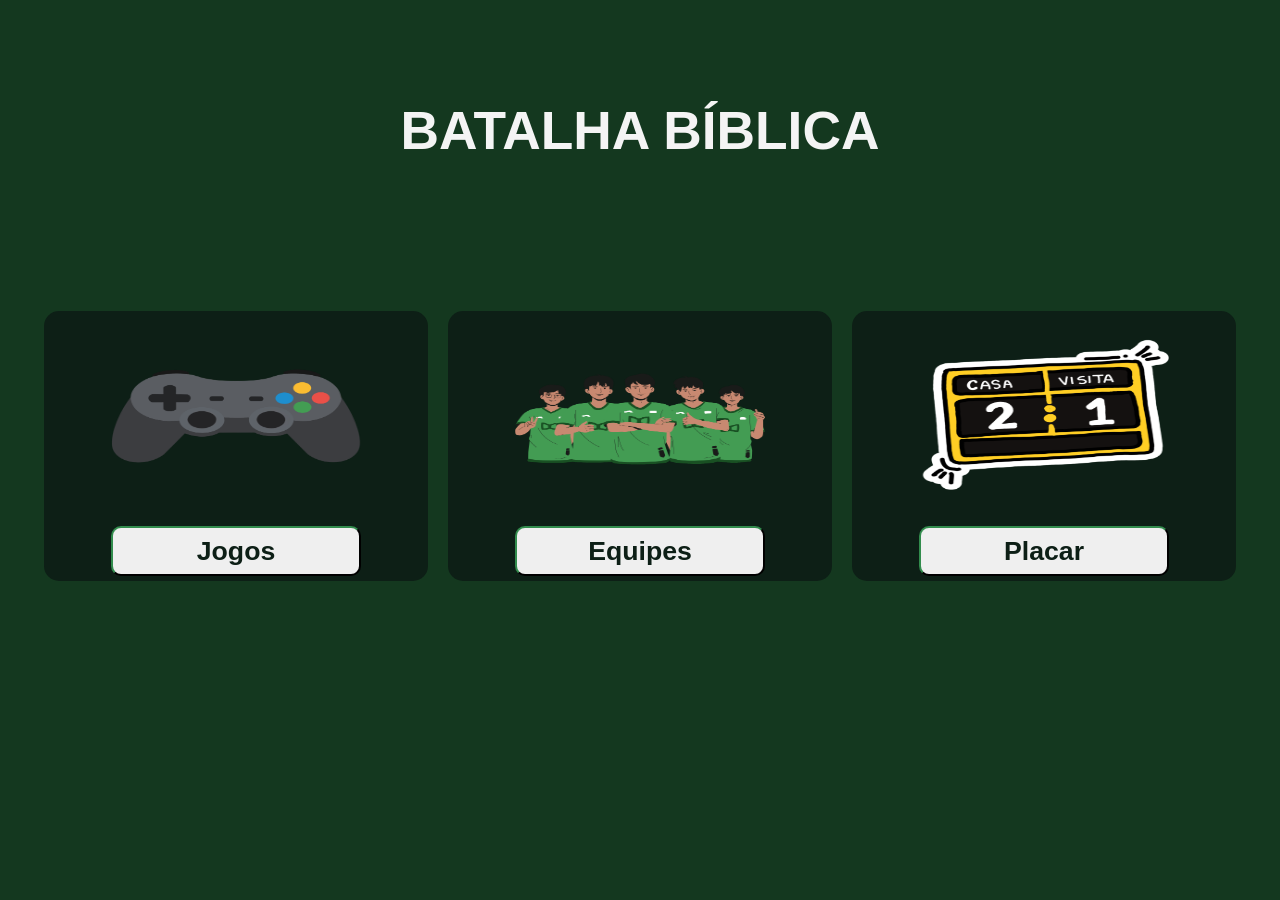
==== index.html @ 0aff65d1 "Add files via upload" ====
<!DOCTYPE html>
<html lang="en">
<head>
    <meta charset="UTF-8">
    <meta name="viewport" content="width=device-width, initial-scale=1.0">
    <title>Document</title>
    <link rel="stylesheet" href="css/style-index.css">
</head>
<body>
        
    <h1>Batalha Bíblica</h1>


    <main>

        <section class="img-botao" id="jogar">
            <!-- Cronômetro, palavra e botões -->
             <img src="imagem/jogar.png" alt="">
            <a href="html/guia-jogos.html">
                <button>Jogos</button>
            </a>
        </section>

        <section class="img-botao" id="times">
            <!-- Cadastro dos times -->
             <img src="imagem/equipes.png" alt="">
            <a href="#">
                <button id="btnTimes">Equipes</button>
            </a>
        </section>

        <section class="img-botao" id="placar">
            <!-- Tabela de pontuação -->
             <img src="imagem/placar.png" alt="">
             <a href="#">
                <button id="btnPlacar">Placar</button>
             </a>
        </section>

    </main>
</body>
</html>
---- css/style-index.css ----
*{
    margin: 0;
}
body {
    font-family: Arial, sans-serif;
    background: #14381F;
    justify-content: center;
    align-items: center;
}

h1{
    color: #f4f4f4;
    display: flex;
    justify-content: center;
    align-items: center;
    margin-top: 100px;
    font-size: 40pt;
    font-weight: 900;
    text-transform: uppercase;
}
main{

    display: flex;
    justify-content: center;
    align-items: center;
    margin-top: 150px;
    gap: 20px;
}

.img-botao{
    background-color: #0D1F16;
    border-radius: 15px 15px 15px 15px;
    display: grid;
    align-items: center;
    justify-content: center; 
    margin:0%;
    width: 30vw;
    height: 30vh;
}

.img-botao img {
    width: 250px;
    height: 200px;
    display: flex;
    align-items: center; 
    justify-content: center;
    
}

.botoes {
    display: flex;
    gap: 20px;
    height: 10vh;
    width: 80vw;
    justify-content: center;
    align-items: center;
}

button{
    width: 250px;
    height: 50px;
    border-radius: 10px;
    color: #0D1F16;
    border-color: #14381F;
    font-weight: bold;
    font-size: 20pt;
}

button:hover{
    background-color: #053514;
    color: #f4f4f4;
    border-color: #f4f4f4;
}
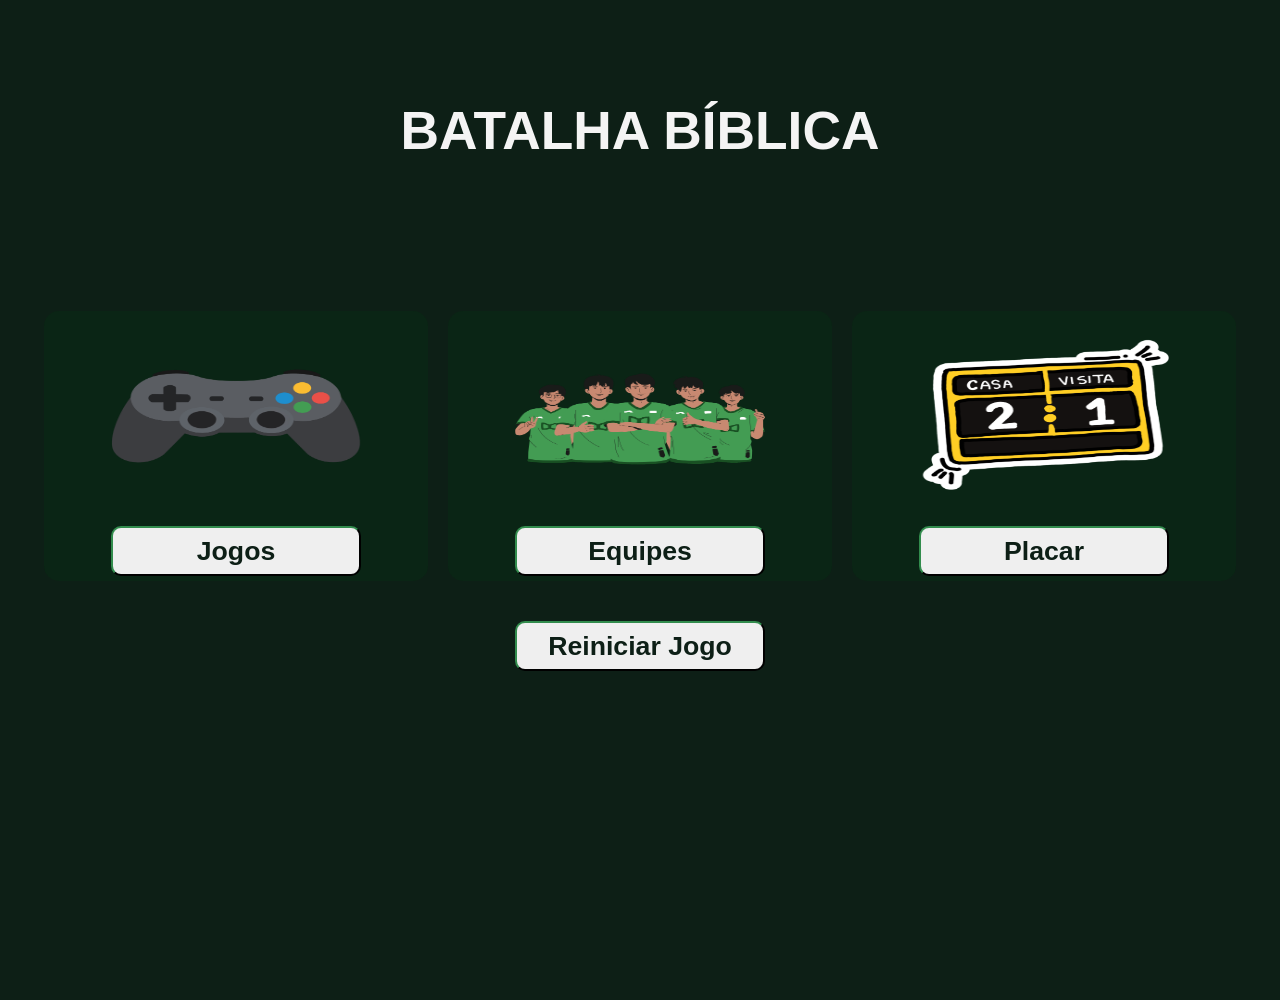
==== commit 77c9abde: "feat: Nova funcionalidade para reiniciar jogo" ====
--- a/index.html
+++ b/index.html
@@ -1,42 +1,43 @@
 <!DOCTYPE html>
-<html lang="en">
+<html lang="pt-br">
 <head>
     <meta charset="UTF-8">
     <meta name="viewport" content="width=device-width, initial-scale=1.0">
-    <title>Document</title>
+    <title>Batalha Bíblica GT</title>
     <link rel="stylesheet" href="css/style-index.css">
 </head>
-<body>
-        
+<body class="fundo">
     <h1>Batalha Bíblica</h1>
 
-
-    <main>
-
+    <main >
+        <!--Sessão que vai para o guia com os jogos/brincadeiras-->
         <section class="img-botao" id="jogar">
-            <!-- Cronômetro, palavra e botões -->
-             <img src="imagem/jogar.png" alt="">
+            <img src="imagem/jogar.png" alt="">
             <a href="html/guia-jogos.html">
                 <button>Jogos</button>
             </a>
         </section>
 
+        <!--Sessão que vai para o gerenciamento das equipes-->
         <section class="img-botao" id="times">
-            <!-- Cadastro dos times -->
-             <img src="imagem/equipes.png" alt="">
+            <img src="imagem/equipes.png" alt="">
             <a href="#">
                 <button id="btnTimes">Equipes</button>
             </a>
         </section>
 
+        <!--Sessão que vai para o gerenciamento do placar-->
         <section class="img-botao" id="placar">
-            <!-- Tabela de pontuação -->
-             <img src="imagem/placar.png" alt="">
-             <a href="#">
+            <img src="imagem/placar.png" alt="">
+            <a href="html/placar.html">
                 <button id="btnPlacar">Placar</button>
-             </a>
+            </a>
         </section>
 
     </main>
+
+    <button class="reiniciar" onclick="reiniciarJogo()">Reiniciar Jogo</button>
+    
+    <script src="js/estadoJogo.js"></script>
 </body>
 </html>
--- a/css/style-index.css
+++ b/css/style-index.css
@@ -1,11 +1,15 @@
 *{
     margin: 0;
 }
+
 body {
+    margin: 0;
+    height: 100vh;
     font-family: Arial, sans-serif;
-    background: #14381F;
     justify-content: center;
     align-items: center;
+    background-color: #0D1F16;
+    overflow: hidden;
 }
 
 h1{
@@ -28,7 +32,7 @@
 }
 
 .img-botao{
-    background-color: #0D1F16;
+    background-color: #0535144b;
     border-radius: 15px 15px 15px 15px;
     display: grid;
     align-items: center;
@@ -70,4 +74,9 @@
     background-color: #053514;
     color: #f4f4f4;
     border-color: #f4f4f4;
+}
+
+.reiniciar{
+    display: block;
+    margin: 40px auto 0;
 }
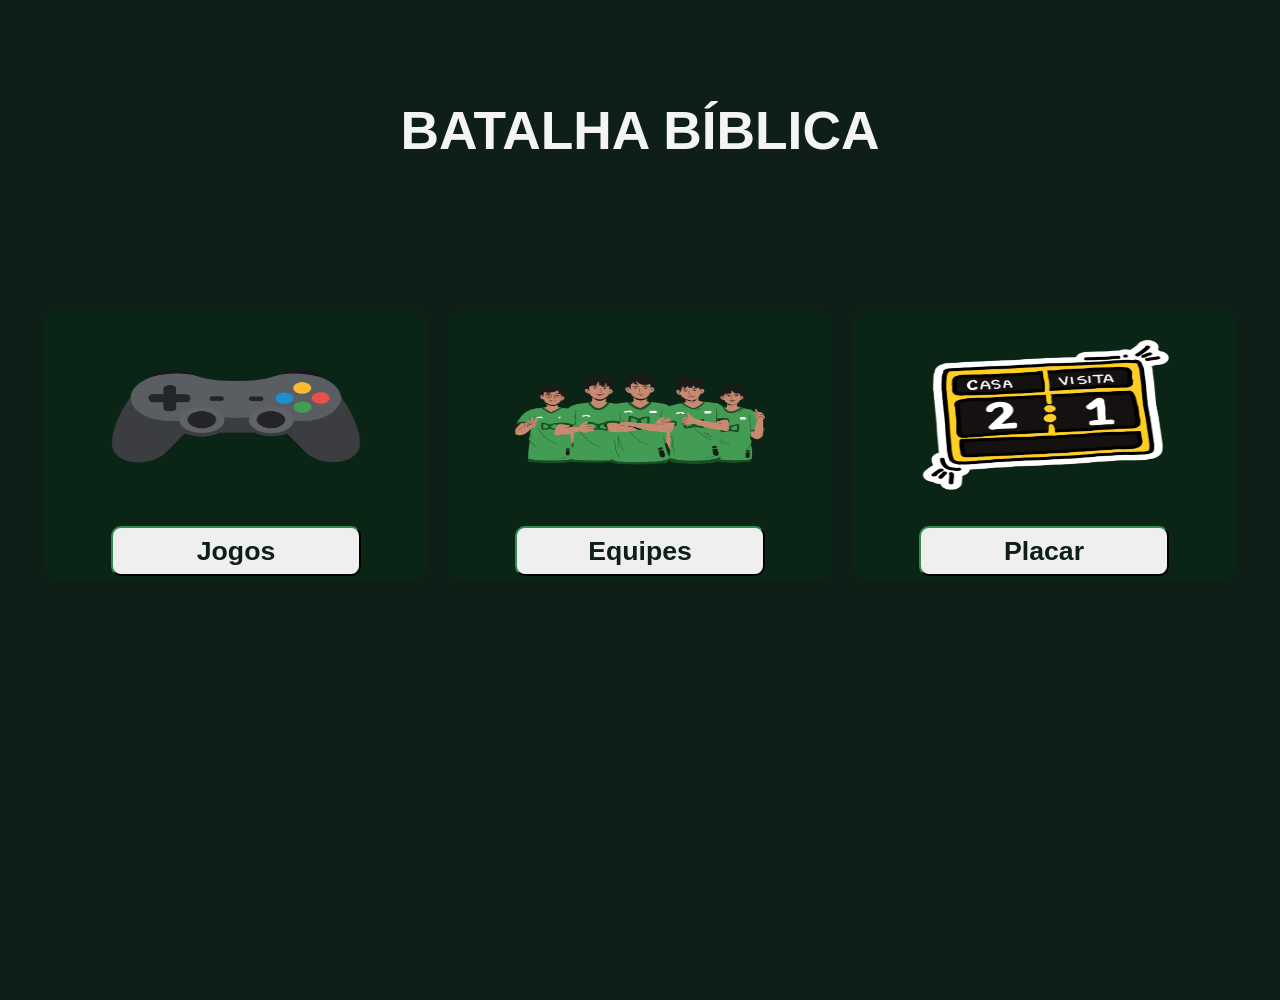
==== commit dd6b449b: "Add files via upload" ====
--- a/index.html
+++ b/index.html
@@ -35,8 +35,6 @@
         </section>
 
     </main>
-
-    <button class="reiniciar" onclick="reiniciarJogo()">Reiniciar Jogo</button>
     
     <script src="js/estadoJogo.js"></script>
 </body>
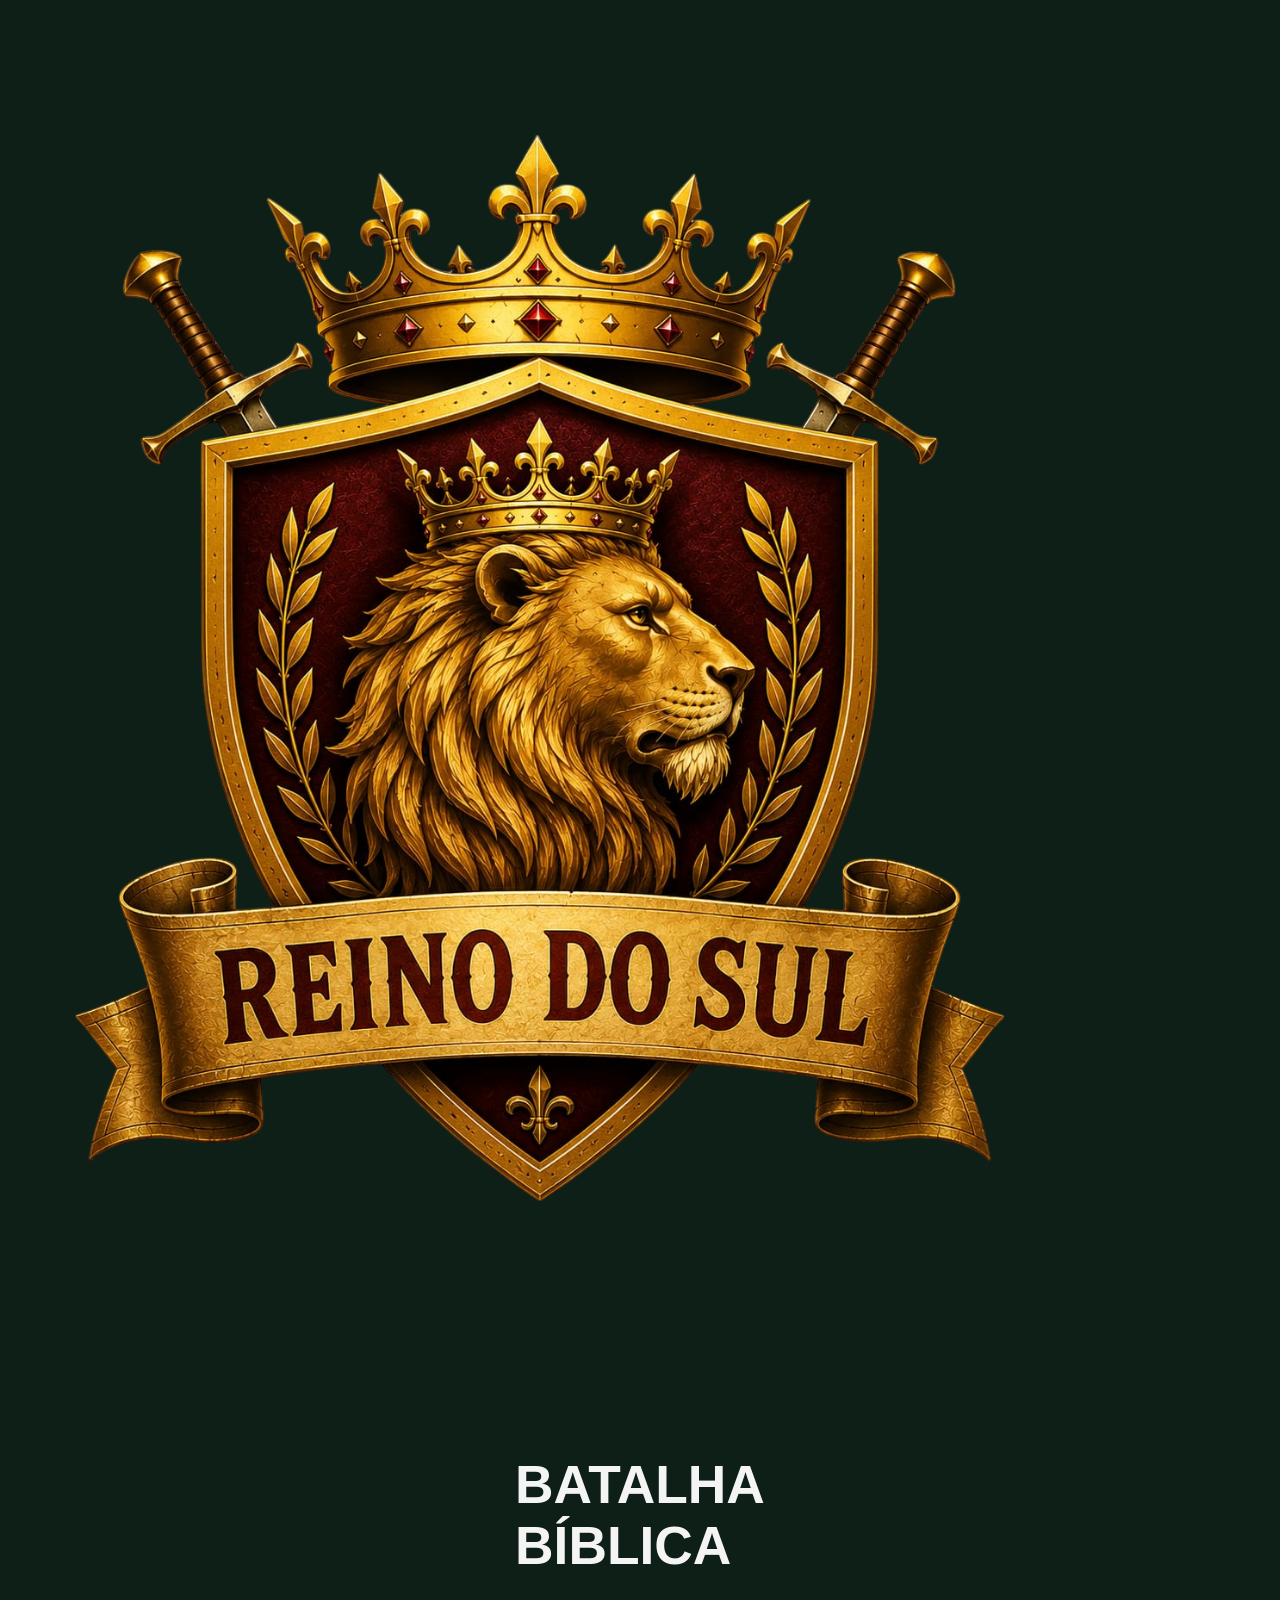
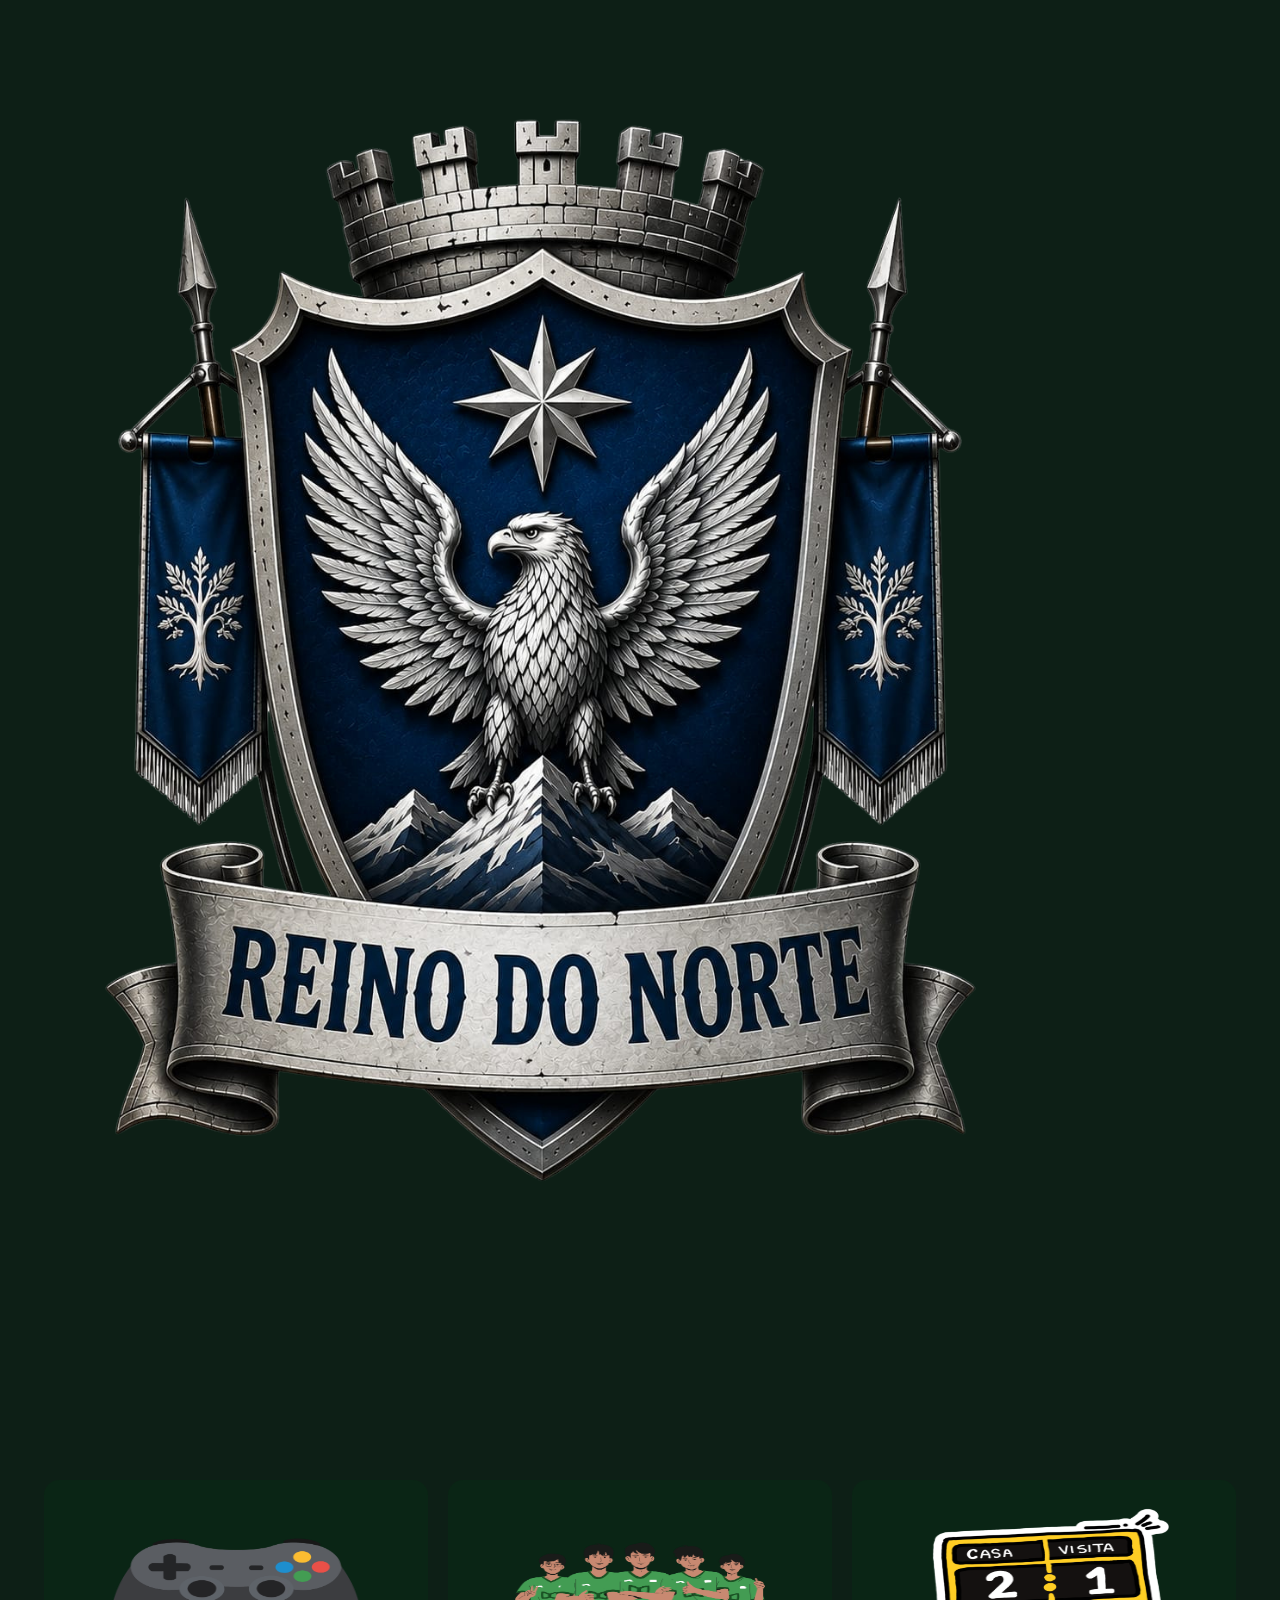
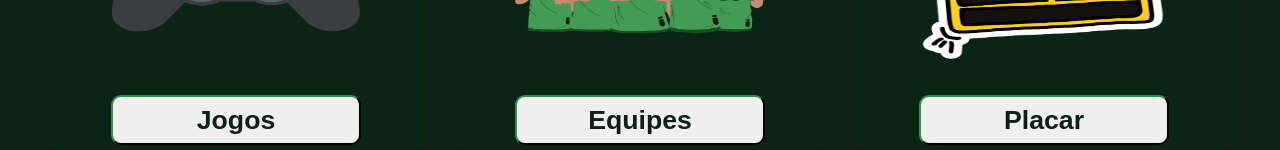
==== commit 6821a500: "Add files via upload" ====
--- a/index.html
+++ b/index.html
@@ -5,9 +5,19 @@
     <meta name="viewport" content="width=device-width, initial-scale=1.0">
     <title>Batalha Bíblica GT</title>
     <link rel="stylesheet" href="css/style-index.css">
+
+    <link rel="preconnect" href="https://fonts.googleapis.com">
+    <link rel="preconnect" href="https://fonts.googleapis.com">
+    <link rel="preconnect" href="https://fonts.gstatic.com" crossorigin>
+    <link href="https://fonts.googleapis.com/css2?family=Fontdiner+Swanky&family=Geist+Pixel&family=Roboto:ital,wght@0,100..900;1,100..900&display=swap" rel="stylesheet">
+
 </head>
 <body class="fundo">
-    <h1>Batalha Bíblica</h1>
+    <div class="principal">
+        <img src="imagem/reino-sul.png" alt="">
+        <h1>Batalha<br>Bíblica</h1>
+        <img src="imagem/reino-norte.png" alt="">
+    </div>
 
     <main >
         <!--Sessão que vai para o guia com os jogos/brincadeiras-->
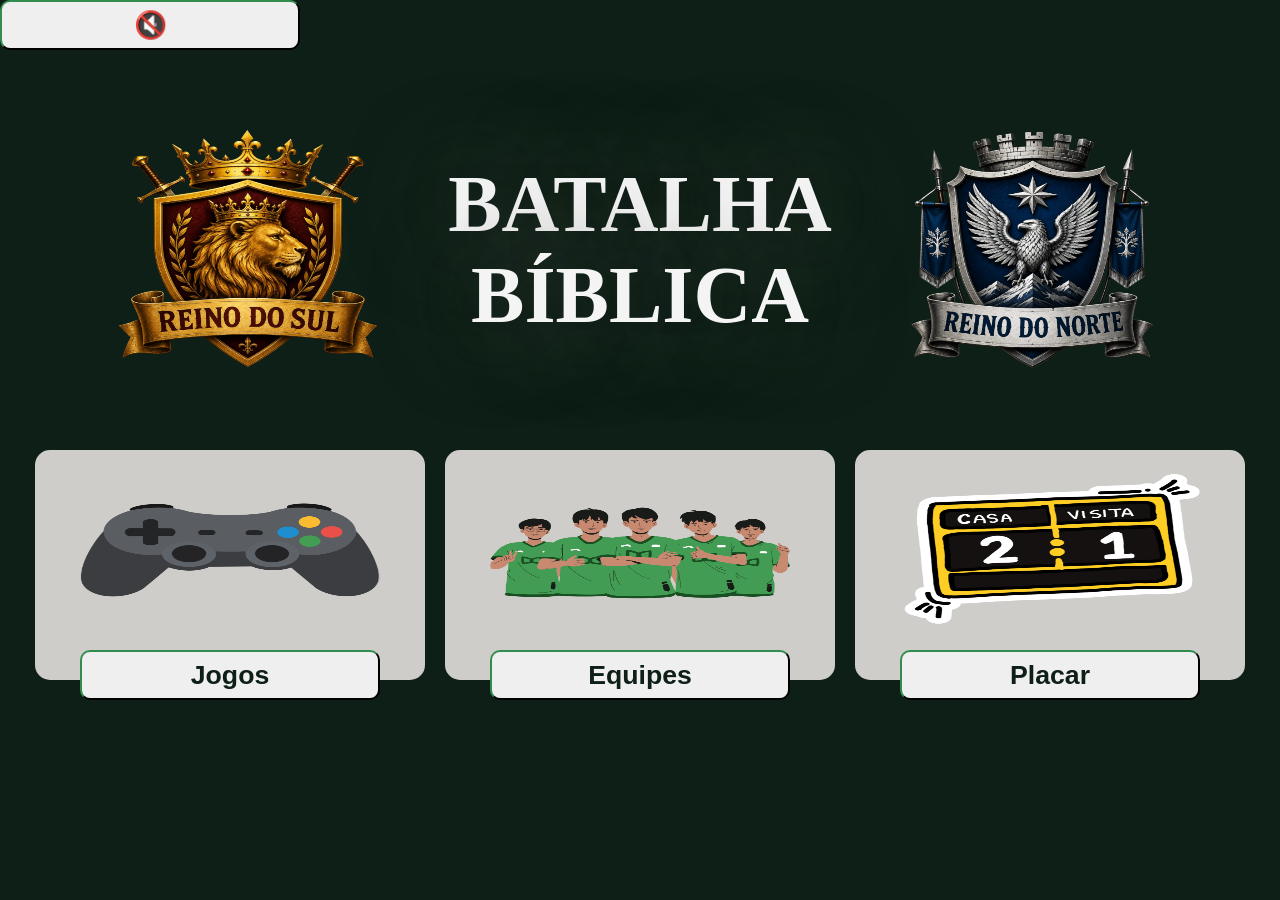
==== commit 4521a106: "feat: add sons" ====
--- a/index.html
+++ b/index.html
@@ -13,6 +13,7 @@
 
 </head>
 <body class="fundo">
+    <button id="btnMusica">🔇</button>
     <div class="principal">
         <img src="imagem/reino-sul.png" alt="">
         <h1>Batalha<br>Bíblica</h1>
@@ -47,5 +48,6 @@
     </main>
     
     <script src="js/estadoJogo.js"></script>
+    <script src="js/index.js"></script>
 </body>
 </html>
--- a/css/style-index.css
+++ b/css/style-index.css
@@ -5,45 +5,59 @@
 body {
     margin: 0;
     height: 100vh;
-    font-family: Arial, sans-serif;
+    font-family:"Fontdiner Swanky", serif;
     justify-content: center;
     align-items: center;
     background-color: #0D1F16;
     overflow: hidden;
 }
 
-h1{
-    color: #f4f4f4;
+
+.principal{
+    margin-top: 50px;
     display: flex;
     justify-content: center;
     align-items: center;
-    margin-top: 100px;
-    font-size: 40pt;
+    gap: 50px;
+}
+
+.principal img{
+    height: 300px;
+    width: 300px;
+    justify-content: center;
+    align-items: center;
+}
+
+
+h1{
+    color: #f4f4f4;
+    font-size: 60pt;
     font-weight: 900;
+    text-align: center;
     text-transform: uppercase;
+    text-shadow: 0px 0px 100px #4b4a49;
 }
+
 main{
-
     display: flex;
     justify-content: center;
     align-items: center;
-    margin-top: 150px;
+    margin-top: 50px;
     gap: 20px;
 }
 
 .img-botao{
-    background-color: #0535144b;
+    background-color: #cfcdca;
     border-radius: 15px 15px 15px 15px;
     display: grid;
     align-items: center;
     justify-content: center; 
-    margin:0%;
-    width: 30vw;
-    height: 30vh;
+    width: 390px;
+    height: 230px;
 }
 
 .img-botao img {
-    width: 250px;
+    width: 300px;
     height: 200px;
     display: flex;
     align-items: center; 
@@ -61,7 +75,7 @@
 }
 
 button{
-    width: 250px;
+    width: 300px;
     height: 50px;
     border-radius: 10px;
     color: #0D1F16;
@@ -75,8 +89,3 @@
     color: #f4f4f4;
     border-color: #f4f4f4;
 }
-
-.reiniciar{
-    display: block;
-    margin: 40px auto 0;
-}
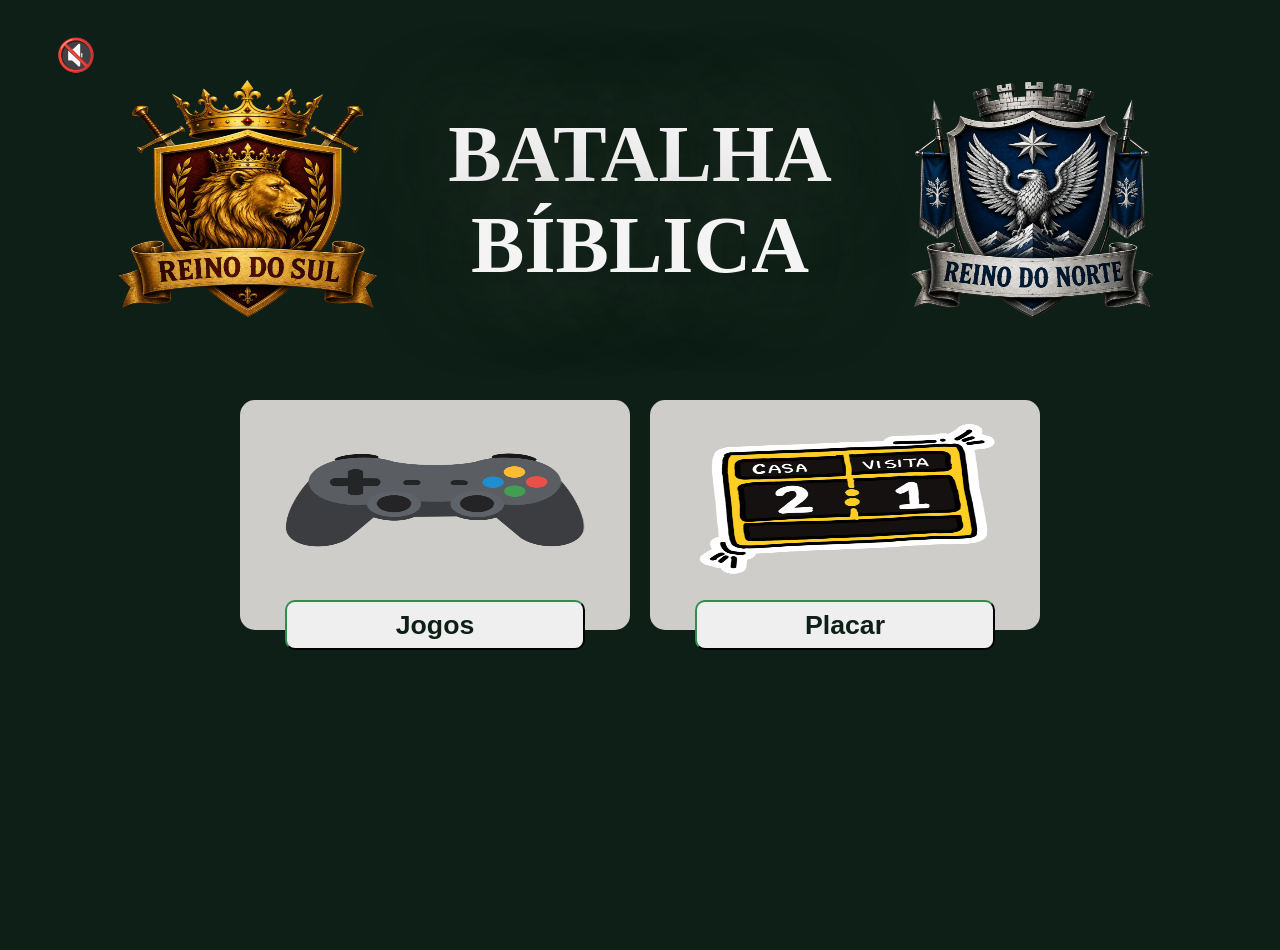
==== commit 0e5cc5f5: "Add files via upload" ====
--- a/index.html
+++ b/index.html
@@ -28,14 +28,14 @@
                 <button>Jogos</button>
             </a>
         </section>
-
-        <!--Sessão que vai para o gerenciamento das equipes-->
+<!--
+        Sessão que vai para o gerenciamento das equipes
         <section class="img-botao" id="times">
             <img src="imagem/equipes.png" alt="">
             <a href="#">
                 <button id="btnTimes">Equipes</button>
             </a>
-        </section>
+        </section>-->
 
         <!--Sessão que vai para o gerenciamento do placar-->
         <section class="img-botao" id="placar">
--- a/css/style-index.css
+++ b/css/style-index.css
@@ -26,6 +26,11 @@
     width: 300px;
     justify-content: center;
     align-items: center;
+    transition: transform 1.5s ease;
+}
+
+.principal img:hover{
+    transform: scale(1.5);
 }
 
 
@@ -54,6 +59,7 @@
     justify-content: center; 
     width: 390px;
     height: 230px;
+    transition: transform 1.2s ease;
 }
 
 .img-botao img {
@@ -62,7 +68,12 @@
     display: flex;
     align-items: center; 
     justify-content: center;
+    transition: transform 1s ease;
     
+}
+
+.img-botao img:hover{
+    transform: scale(1.3);
 }
 
 .botoes {
@@ -89,3 +100,16 @@
     color: #f4f4f4;
     border-color: #f4f4f4;
 }
+
+#btnMusica{
+    background-color: rgba(255, 255, 255, 0);
+    position: fixed;
+    top: 30px;
+    left: 50px;
+    width: 50px;
+    height: 50px;
+    border: none;
+    border-radius: 50%;
+    cursor: pointer;
+    font-size: 32px;
+}
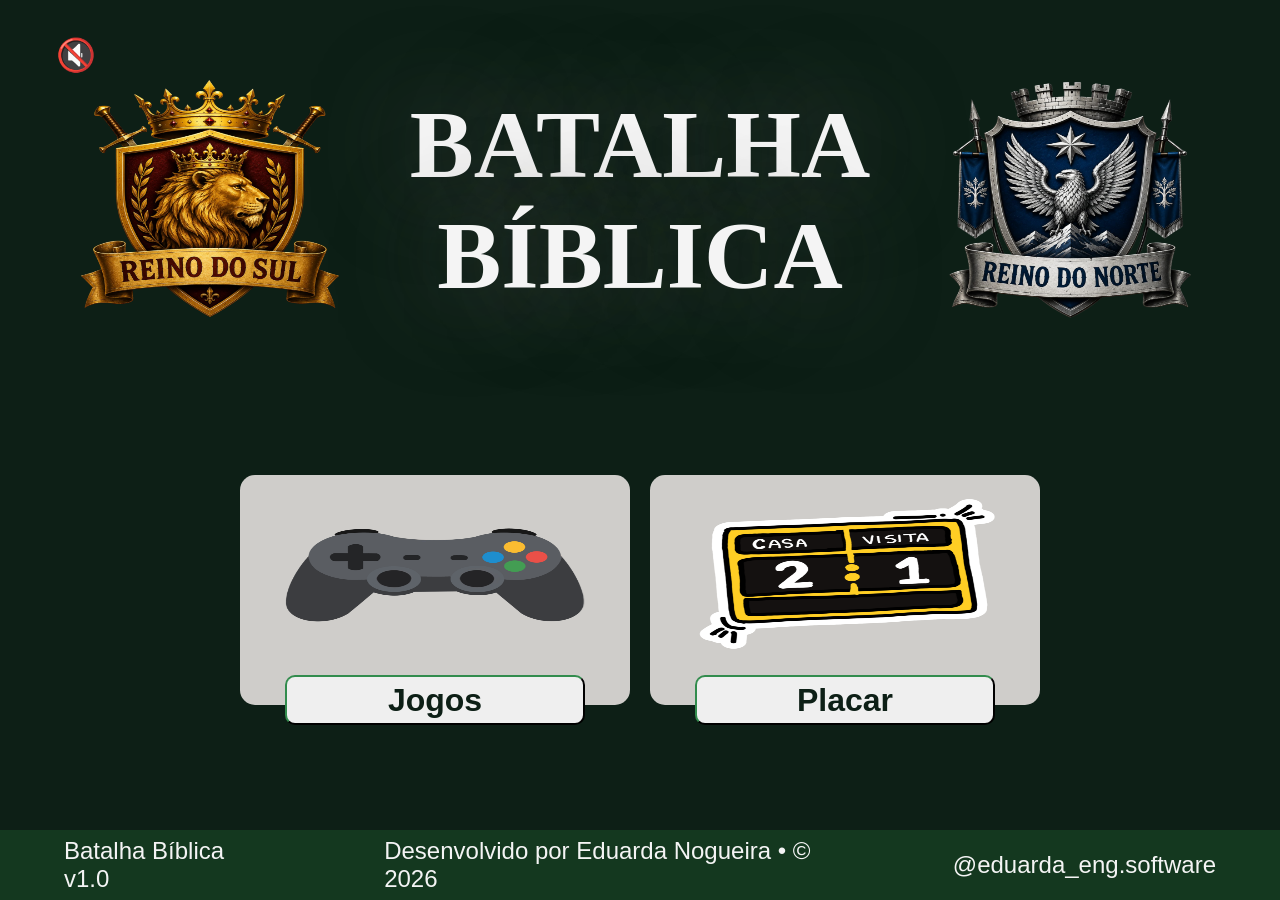
==== commit 268f8c88: "Add files via upload" ====
--- a/index.html
+++ b/index.html
@@ -46,7 +46,11 @@
         </section>
 
     </main>
-    
+    <footer>
+        <p>Batalha Bíblica v1.0</p>
+        <p>Desenvolvido por Eduarda Nogueira • © 2026</p>
+        <p>@eduarda_eng.software</p>
+    </footer>
     <script src="js/estadoJogo.js"></script>
     <script src="js/index.js"></script>
 </body>
--- a/css/style-index.css
+++ b/css/style-index.css
@@ -1,17 +1,25 @@
 *{
     margin: 0;
+    font-family:Arial, Helvetica, sans-serif;
 }
 
-body {
+html, body {
+    height: 100%;
     margin: 0;
-    height: 100vh;
-    font-family:"Fontdiner Swanky", serif;
     justify-content: center;
     align-items: center;
     background-color: #0D1F16;
     overflow: hidden;
+    flex-direction: column;
+    
 }
 
+body{
+    min-height: 100vh;
+    display: flex;
+    flex-direction: column;
+    font-size: 16px;
+}
 
 .principal{
     margin-top: 50px;
@@ -35,12 +43,18 @@
 
 
 h1{
+    font-family:"Fontdiner Swanky", serif;
     color: #f4f4f4;
-    font-size: 60pt;
+    font-size: 6em;
     font-weight: 900;
     text-align: center;
     text-transform: uppercase;
     text-shadow: 0px 0px 100px #4b4a49;
+    transition: transform 1.5s ease;
+}
+
+h1:hover{
+    transform: scale(1.3);
 }
 
 main{
@@ -49,6 +63,8 @@
     align-items: center;
     margin-top: 50px;
     gap: 20px;
+    margin-bottom: 50px;
+    flex: 1;
 }
 
 .img-botao{
@@ -73,7 +89,7 @@
 }
 
 .img-botao img:hover{
-    transform: scale(1.3);
+    transform: scale(1.1);
 }
 
 .botoes {
@@ -92,7 +108,7 @@
     color: #0D1F16;
     border-color: #14381F;
     font-weight: bold;
-    font-size: 20pt;
+    font-size: 2em;
 }
 
 button:hover{
@@ -111,5 +127,23 @@
     border: none;
     border-radius: 50%;
     cursor: pointer;
-    font-size: 32px;
+    font-size: 2em;
+}
+
+footer{
+    color: #f4f4f4;
+    display: flex;
+    justify-content: space-between;
+    align-items: center;
+    padding: 20px;
+    font-family: Arial, Helvetica, sans-serif;
+    background-color: #14381F;
+    width: 100%;
+    height:30px;
+}
+
+footer p{
+    margin-left: 5%;
+    margin-right: 5%;
+    font-size: 1.5em;
 }
